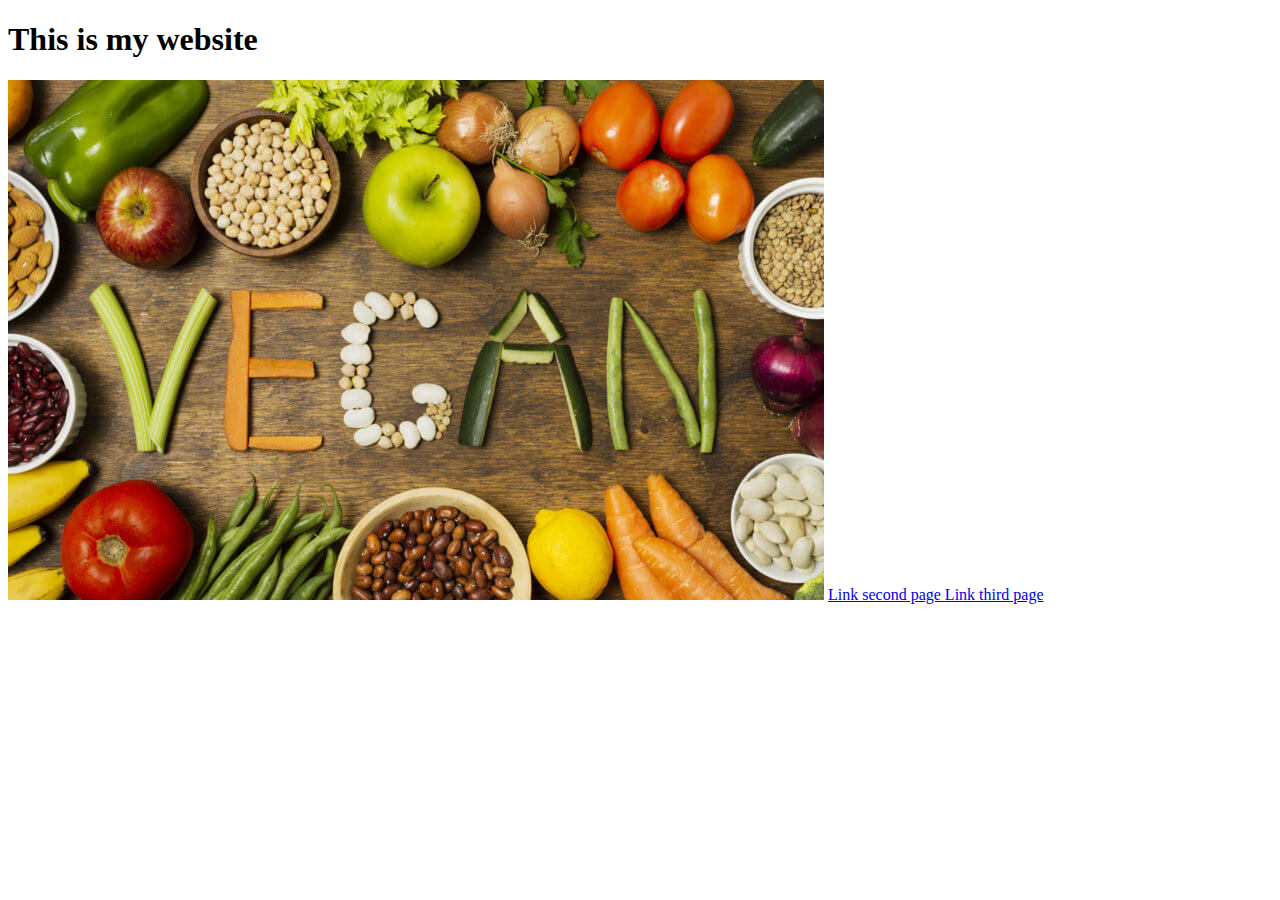
==== index.html @ 71df9a71 "Start" ====
<!DOCTYPE html>
<html>
    <head>
        <meta charset='utf-8'>
        <meta name='viewport' content='width=device-width, initial-scale=1'>
        <title>My website</title>
        <link rel="stylesheet" type="text/css" href="style.css">
    </head>
    <body>
    	<h1>This is my website</h1>
    	<img src="images/image 1.jpeg" alt="imagem veganismo">
    	<a href="second.html">Link second page </a>
    	<a href="third.html">Link third page</a>
    </body>


</html>
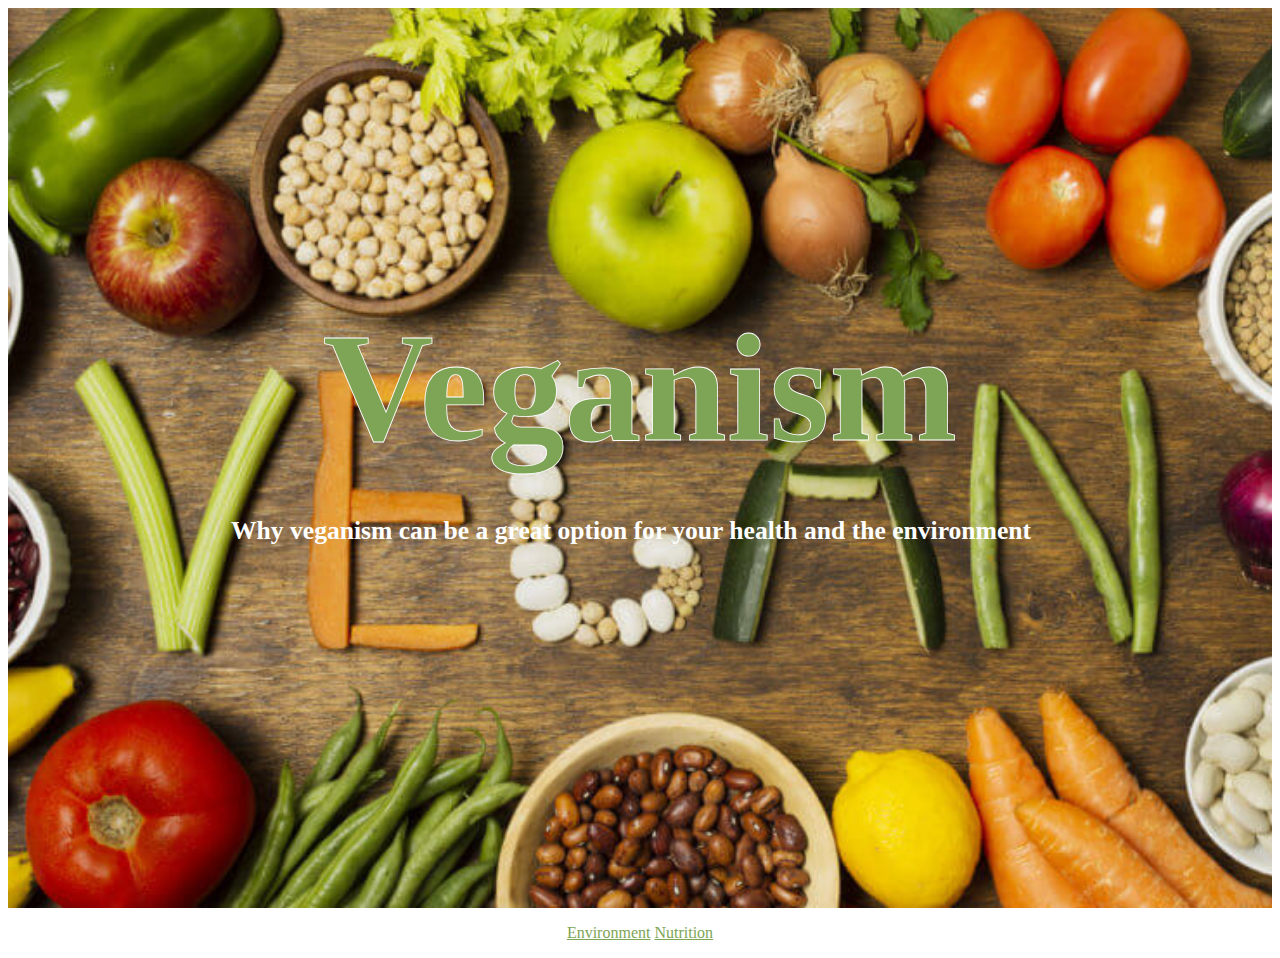
==== commit c99d9f69: "Add files via upload" ====
--- a/index.html
+++ b/index.html
@@ -7,10 +7,18 @@
         <link rel="stylesheet" type="text/css" href="style.css">
     </head>
     <body>
-    	<h1>This is my website</h1>
-    	<img src="images/image 1.jpeg" alt="imagem veganismo">
-    	<a href="second.html">Link second page </a>
-    	<a href="third.html">Link third page</a>
+        <header class="header">
+    	<h1 class="h1">Veganism</h1>
+        <h2 class="h2">Why veganism can be a great option for your health and the environment</h2>
+        </header>
+        <ul class="buttons">
+        <footer class="inverted">
+        <nav class="content">
+    	<a href="second.html">Environment</a>
+    	<a href="third.html">Nutrition</a>
+    </nav>
+</footer>
+    </ul>
     </body>
 
 
--- a/style.css
+++ b/style.css
@@ -0,0 +1,67 @@
+.h1 {
+    font-family: 'Vidaloka', serif;
+    color: #7da555;
+    font-size: 12vw;
+    height: 10%;
+    flex-wrap: nowrap;
+    -webkit-text-stroke-width: 0.8px;
+    -webkit-text-stroke-color: white;
+}
+
+.h2 {
+    font-family: 'Lato';
+    color: white;
+    font-size: 2vw;
+    height: 18%;
+    padding: 2px 20px 20px 2px;
+}
+
+.header {
+    display: flex;
+    width: 100;
+    background-image: url("images/image 1.jpeg");
+    height: 100vh;
+    background-size: cover;
+    background-repeat: no-repeat;
+    flex-direction: column;
+    flex-wrap: nowrap;
+    justify-content: center;
+    align-items: center;
+    background-position: center;
+    border-bottom: #FFFFFF;
+}
+.buttons {
+     text-align: center;
+     padding: 0px 5px 0px 5px;
+}
+.inverted a {
+    color: #7da555;
+}
+.content {
+    max-width: 60rem;
+    margin-left: auto;
+    margin-right: auto;
+    text-align: center;
+}
+.h22 {
+   font-family: 'Lato';
+    color: #7da555;
+    text-align: center;
+    font-size: 2vw;
+}
+.h11 {
+    font-family: 'Vidaloka', serif;
+    color: #385021;
+    text-align: center;
+    font-size: 6vw;
+    flex-wrap: nowrap;  
+}
+.text {
+    text-align: center;
+    font-family: lato;
+    padding: 0px 50px 3px 50px;
+    color: #385021
+}
+.back {
+    background-color: #c6dab3;
+}